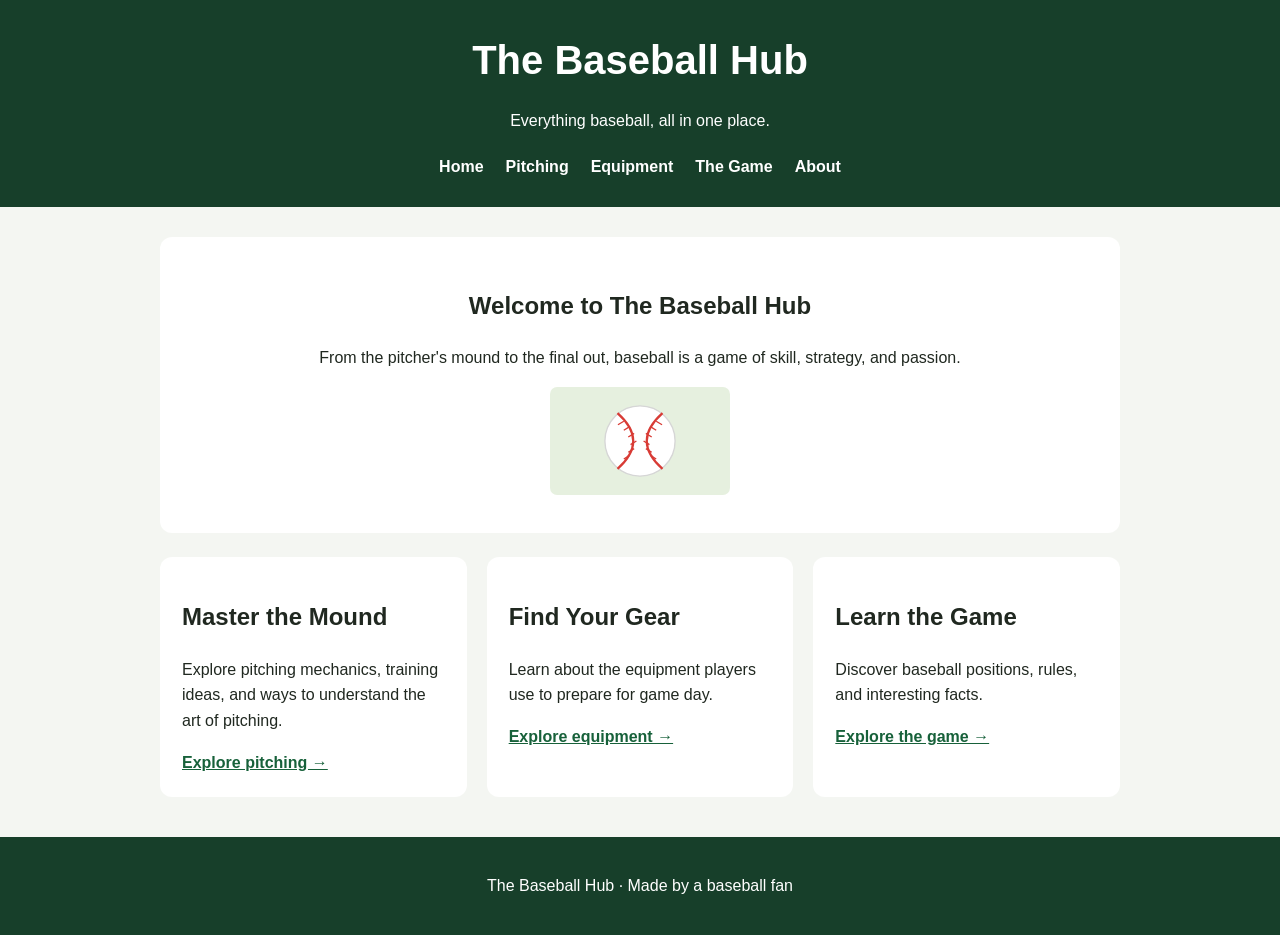
==== midterm-site/index.html @ 92dc50ee "Midterm Starting point" ====
<!DOCTYPE html>
<html lang="en">
<head>
    <meta charset="UTF-8">
    <meta name="viewport" content="width=device-width, initial-scale=1.0">
    <title>The Baseball Hub | Home</title>
    <link rel="stylesheet" href="style.css">
</head>
<body>
    <header>
        <h1>The Baseball Hub</h1>
        <p>Everything baseball, all in one place.</p>
        <nav>
            <a href="index.html">Home</a>
            <a href="pitching.html">Pitching</a>
            <a href="equipment.html">Equipment</a>
            <a href="game.html">The Game</a>
            <a href="about.html">About</a>
        </nav>
    </header>

    <main>
        <section class="hero">
            <h2>Welcome to The Baseball Hub</h2>
            <p>From the pitcher's mound to the final out, baseball is a game of skill, strategy, and passion.</p>
            <img src="baseball1.svg" alt="Illustration of a baseball">
        </section>

        <section class="cards">
            <article>
                <h2>Master the Mound</h2>
                <p>Explore pitching mechanics, training ideas, and ways to understand the art of pitching.</p>
                <a href="pitching.html">Explore pitching →</a>
            </article>
            <article>
                <h2>Find Your Gear</h2>
                <p>Learn about the equipment players use to prepare for game day.</p>
                <a href="equipment.html">Explore equipment →</a>
            </article>
            <article>
                <h2>Learn the Game</h2>
                <p>Discover baseball positions, rules, and interesting facts.</p>
                <a href="game.html">Explore the game →</a>
            </article>
        </section>
    </main>

    <footer>
        <p>The Baseball Hub · Made by a baseball fan</p>
    </footer>
</body>
</html>
---- midterm-site/style.css ----
* {
    box-sizing: border-box;
}

body {
    margin: 0;
    font-family: Arial, sans-serif;
    background: #f4f6f2;
    color: #202820;
    line-height: 1.6;
}

header {
    background: #173f2a;
    color: white;
    text-align: center;
    padding: 28px 16px;
}

header h1 {
    margin: 0;
    font-size: 2.5rem;
}

nav {
    display: flex;
    justify-content: center;
    flex-wrap: wrap;
    gap: 22px;
    margin-top: 20px;
}

nav a {
    color: white;
    text-decoration: none;
    font-weight: bold;
}

nav a:hover {
    text-decoration: underline;
}

main {
    max-width: 1000px;
    margin: 30px auto;
    padding: 0 20px;
}

.hero {
    background: white;
    padding: 30px;
    border-radius: 12px;
    text-align: center;
}

.hero img {
    width: 180px;
    max-width: 100%;
}

.cards {
    display: grid;
    grid-template-columns: repeat(auto-fit, minmax(220px, 1fr));
    gap: 20px;
    margin-top: 24px;
}

.cards article {
    background: white;
    border-radius: 12px;
    padding: 22px;
}

.cards a {
    color: #17613a;
    font-weight: bold;
}

footer {
    margin-top: 40px;
    padding: 20px;
    text-align: center;
    background: #173f2a;
    color: white;
}
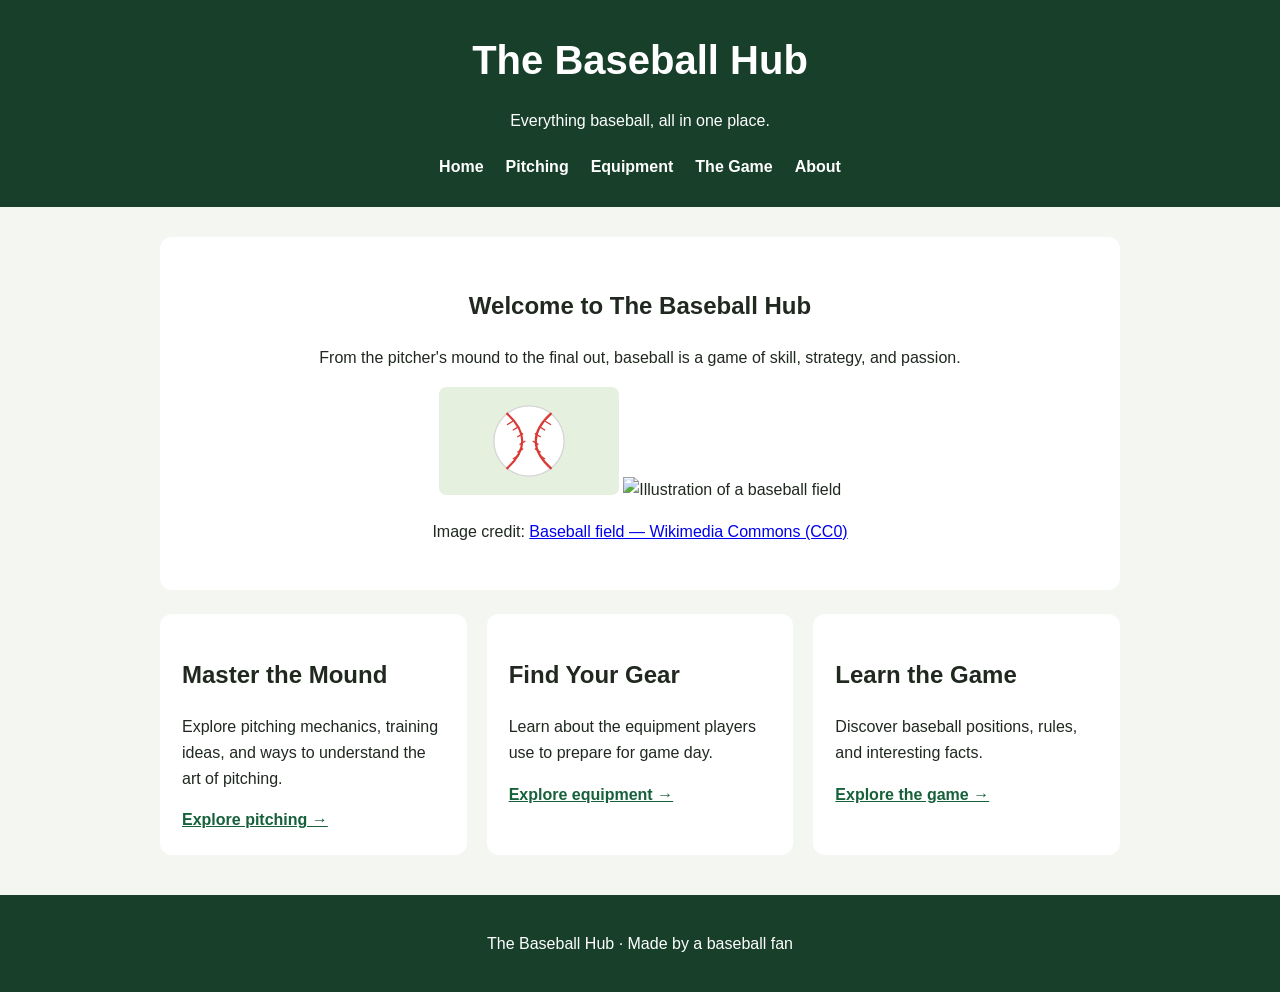
==== commit c62d8455: "Restructure baseball site and add reflection" ====
--- a/midterm-site/index.html
+++ b/midterm-site/index.html
@@ -4,18 +4,18 @@
     <meta charset="UTF-8">
     <meta name="viewport" content="width=device-width, initial-scale=1.0">
     <title>The Baseball Hub | Home</title>
-    <link rel="stylesheet" href="style.css">
+    <link rel="stylesheet" href="/midterm-site/css/style.css">
 </head>
 <body>
     <header>
         <h1>The Baseball Hub</h1>
         <p>Everything baseball, all in one place.</p>
         <nav>
-            <a href="index.html">Home</a>
-            <a href="pitching.html">Pitching</a>
-            <a href="equipment.html">Equipment</a>
-            <a href="game.html">The Game</a>
-            <a href="about.html">About</a>
+              <a href="index.html">Home</a>
+            <a href="/midterm-site/pitching/">Pitching</a>
+             <a href="/midterm-site/equipment/">Equipment</a>
+            <a href="/midterm-site/game/">The Game</a>
+            <a href="/midterm-site/about.html">About</a>
         </nav>
     </header>
 
@@ -23,24 +23,38 @@
         <section class="hero">
             <h2>Welcome to The Baseball Hub</h2>
             <p>From the pitcher's mound to the final out, baseball is a game of skill, strategy, and passion.</p>
-            <img src="baseball1.svg" alt="Illustration of a baseball">
-        </section>
+            <img src="/midterm-site/images/baseball1.svg" alt="Illustration of a baseball">
+
+<img
+    src="https://upload.wikimedia.org/wikipedia/commons/2/22/Baseball_field.png"
+    alt="Illustration of a baseball field"
+>
+<p>
+    Image credit:
+    <a href="https://commons.wikimedia.org/wiki/File:Baseball_field.png"
+       target="_blank"
+       rel="noopener noreferrer">Baseball field — Wikimedia Commons (CC0)</a>
+</p>
+</section>
+   
+   
+
 
         <section class="cards">
             <article>
                 <h2>Master the Mound</h2>
                 <p>Explore pitching mechanics, training ideas, and ways to understand the art of pitching.</p>
-                <a href="pitching.html">Explore pitching →</a>
+                <a href="/midterm-site/pitching/">Explore pitching →</a>
             </article>
             <article>
                 <h2>Find Your Gear</h2>
                 <p>Learn about the equipment players use to prepare for game day.</p>
-                <a href="equipment.html">Explore equipment →</a>
+                <a href="/midterm-site/equipment/">Explore equipment →</a>
             </article>
             <article>
                 <h2>Learn the Game</h2>
                 <p>Discover baseball positions, rules, and interesting facts.</p>
-                <a href="game.html">Explore the game →</a>
+               <a href="/midterm-site/game/">Explore the game →</a>
             </article>
         </section>
     </main>
--- a/midterm-site/css/style.css
+++ b/midterm-site/css/style.css
@@ -0,0 +1,85 @@
+* {
+    box-sizing: border-box;
+}
+
+body {
+    margin: 0;
+    font-family: Arial, sans-serif;
+    background: #f4f6f2;
+    color: #202820;
+    line-height: 1.6;
+}
+
+header {
+    background: #173f2a;
+    color: white;
+    text-align: center;
+    padding: 28px 16px;
+}
+
+header h1 {
+    margin: 0;
+    font-size: 2.5rem;
+}
+
+nav {
+    display: flex;
+    justify-content: center;
+    flex-wrap: wrap;
+    gap: 22px;
+    margin-top: 20px;
+}
+
+nav a {
+    color: white;
+    text-decoration: none;
+    font-weight: bold;
+}
+
+nav a:hover {
+    text-decoration: underline;
+}
+
+main {
+    max-width: 1000px;
+    margin: 30px auto;
+    padding: 0 20px;
+}
+
+.hero {
+    background: white;
+    padding: 30px;
+    border-radius: 12px;
+    text-align: center;
+}
+
+.hero img {
+    width: 180px;
+    max-width: 100%;
+}
+
+.cards {
+    display: grid;
+    grid-template-columns: repeat(auto-fit, minmax(220px, 1fr));
+    gap: 20px;
+    margin-top: 24px;
+}
+
+.cards article {
+    background: white;
+    border-radius: 12px;
+    padding: 22px;
+}
+
+.cards a {
+    color: #17613a;
+    font-weight: bold;
+}
+
+footer {
+    margin-top: 40px;
+    padding: 20px;
+    text-align: center;
+    background: #173f2a;
+    color: white;
+}
